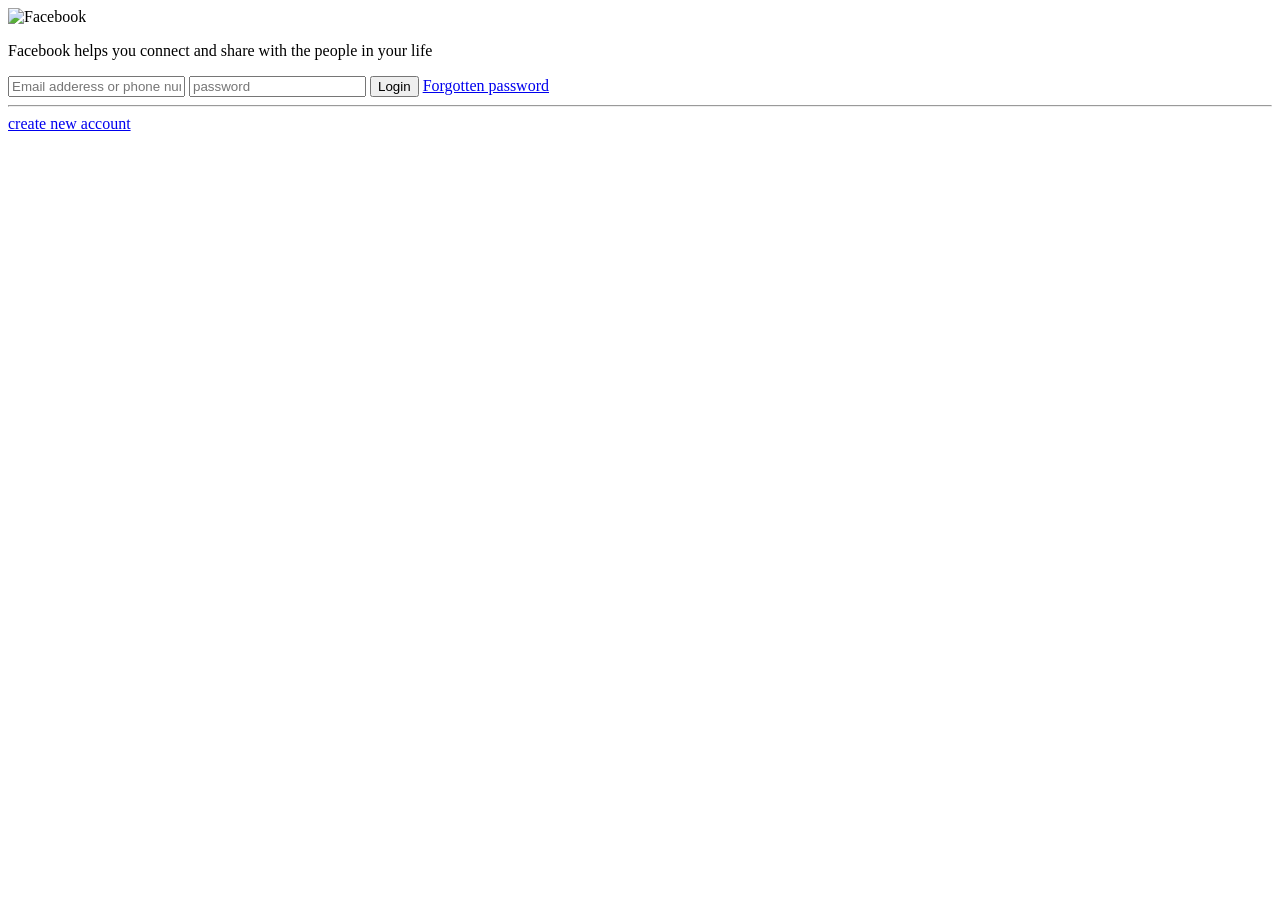
==== index.html @ 4a3a6fe3 "'prepare for hosting" ====
<!DOCTYPE html>
<html lang="en">
<head>
    <meta charset="UTF-8">
    <meta http-equiv="X-UA-Compatible" content="IE=edge">
    <meta name="viewport" content="width=device-width, initial-scale=1.0">
    <title>facebook login</title>
    <link rel="stylesheet" href="C:\Users\navin\Documents\web development\style.css" type="text/css">
</head>
<body>
  <div class="box">
      <div class="title-box">
          <img src="https://logos-world.net/wp-content/uploads/2020/04/Facebook-Logo.png" alt="Facebook">
          <p>Facebook helps you connect and share with the people in your life</p>
      </div>
      <div class="form-box">
          <form action="#">
              <input type="text" placeholder="Email adderess or phone number">
              <input type="password" placeholder="password">
              <button type="submit">Login</button>
              <a href="#">Forgotten password</a>
          </form>
          <hr>
          <div class="creat-btn">
              <a href="#">create new account</a>
          </div>
      </div>
  </div>  
</body>
</html>
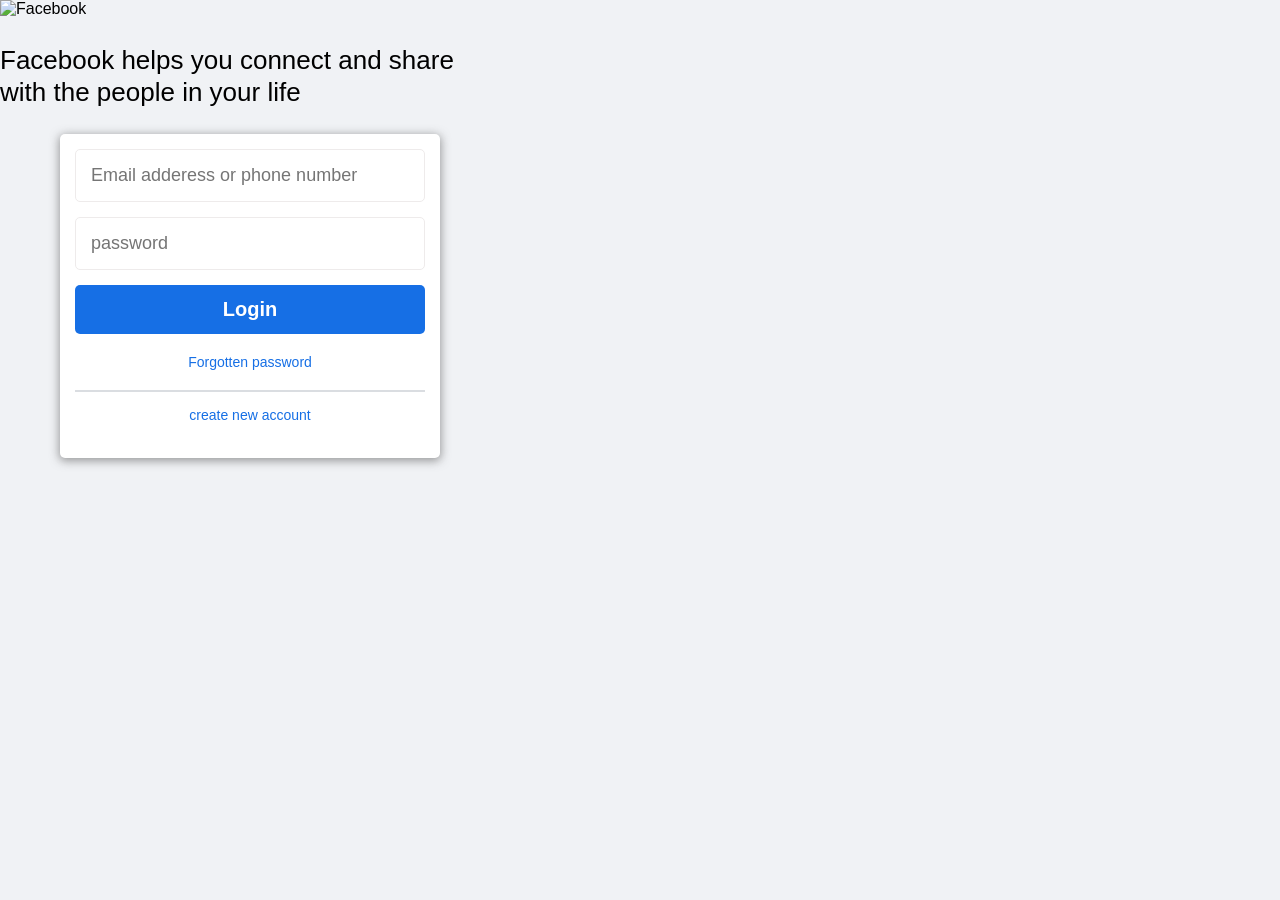
==== commit 2c331f98: "update index file" ====
--- a/index.html
+++ b/index.html
@@ -7,6 +7,99 @@
     <title>facebook login</title>
     <link rel="stylesheet" href="C:\Users\navin\Documents\web development\style.css" type="text/css">
 </head>
+<style>body{
+    padding: 0;
+    margin:0;
+    background:#f0f2f5;
+    font-family:Arial, sans-serif;
+}
+.box{
+    display:felx;
+    justify-content:center;
+    align-items:center;
+    width:100%;
+    height:100vh;
+}
+.title-box{
+    width:500px;
+}
+.title-box img{
+    width:235px;
+    margin-bottom:-10px;
+}
+.title-box p{
+    color:#000;
+    font-size:26px;
+    font-weight:normal;
+    line-height: 32px;
+}
+.form-box{
+    width:350px;
+    padding:15px;
+    text-align:center;
+    border-radius:5px;
+    background:#fff;
+    margin-left:60px;
+    box-shadow:0px 2px 10px 1px rgba(71, 71, 71, 0.52);
+}
+.form-box input{
+    width:100%;
+    margin-bottom:15px;
+    padding:15px;
+    font-size:18px;
+    box-sizing:border-box;
+    border:1px solid #eeebeb;
+    border-radius:5px;
+    outline:none;
+}
+.form-box input:focus{
+    box-shadow:0px 0px 1px 1px rgb(22, 111, 229);
+}
+.form-box button{
+    width:100%;
+    margin-bottom:15px;
+    color:#fff;
+    font-size:20px;
+    font-weight:600;
+    border-radius:5px;
+    border:none;
+    padding:13px 0;
+    cursor:pointer;
+    background:#166fe5;
+}
+.form-box button:hover{
+    background:#1877f2;
+}
+.form-box a{
+    color:#166fe5;
+    font-size:14px;
+    text-decoration:none;
+    margin-top:5px;
+    margin-bottom:20px;
+    display:block;
+}
+.form-box a:hover{
+    text-decoration:underline;
+}
+.form-box hr{
+    border:1px solid #dadde1;
+    margin-bottom:15px;
+}
+.form-box .create-btn a{
+    color:#fff;
+    font-size:16px;
+    text-decoration:none;
+    padding:15px 20px;
+    border-radius:5px;
+    background:#36a420;
+    font-weight:600;
+    display:inline-block;
+    margin-bottom:5px;
+}
+.form-box .create-btn a:hover{
+    background:#42b72a;
+}
+</style>
 <body>
   <div class="box">
       <div class="title-box">
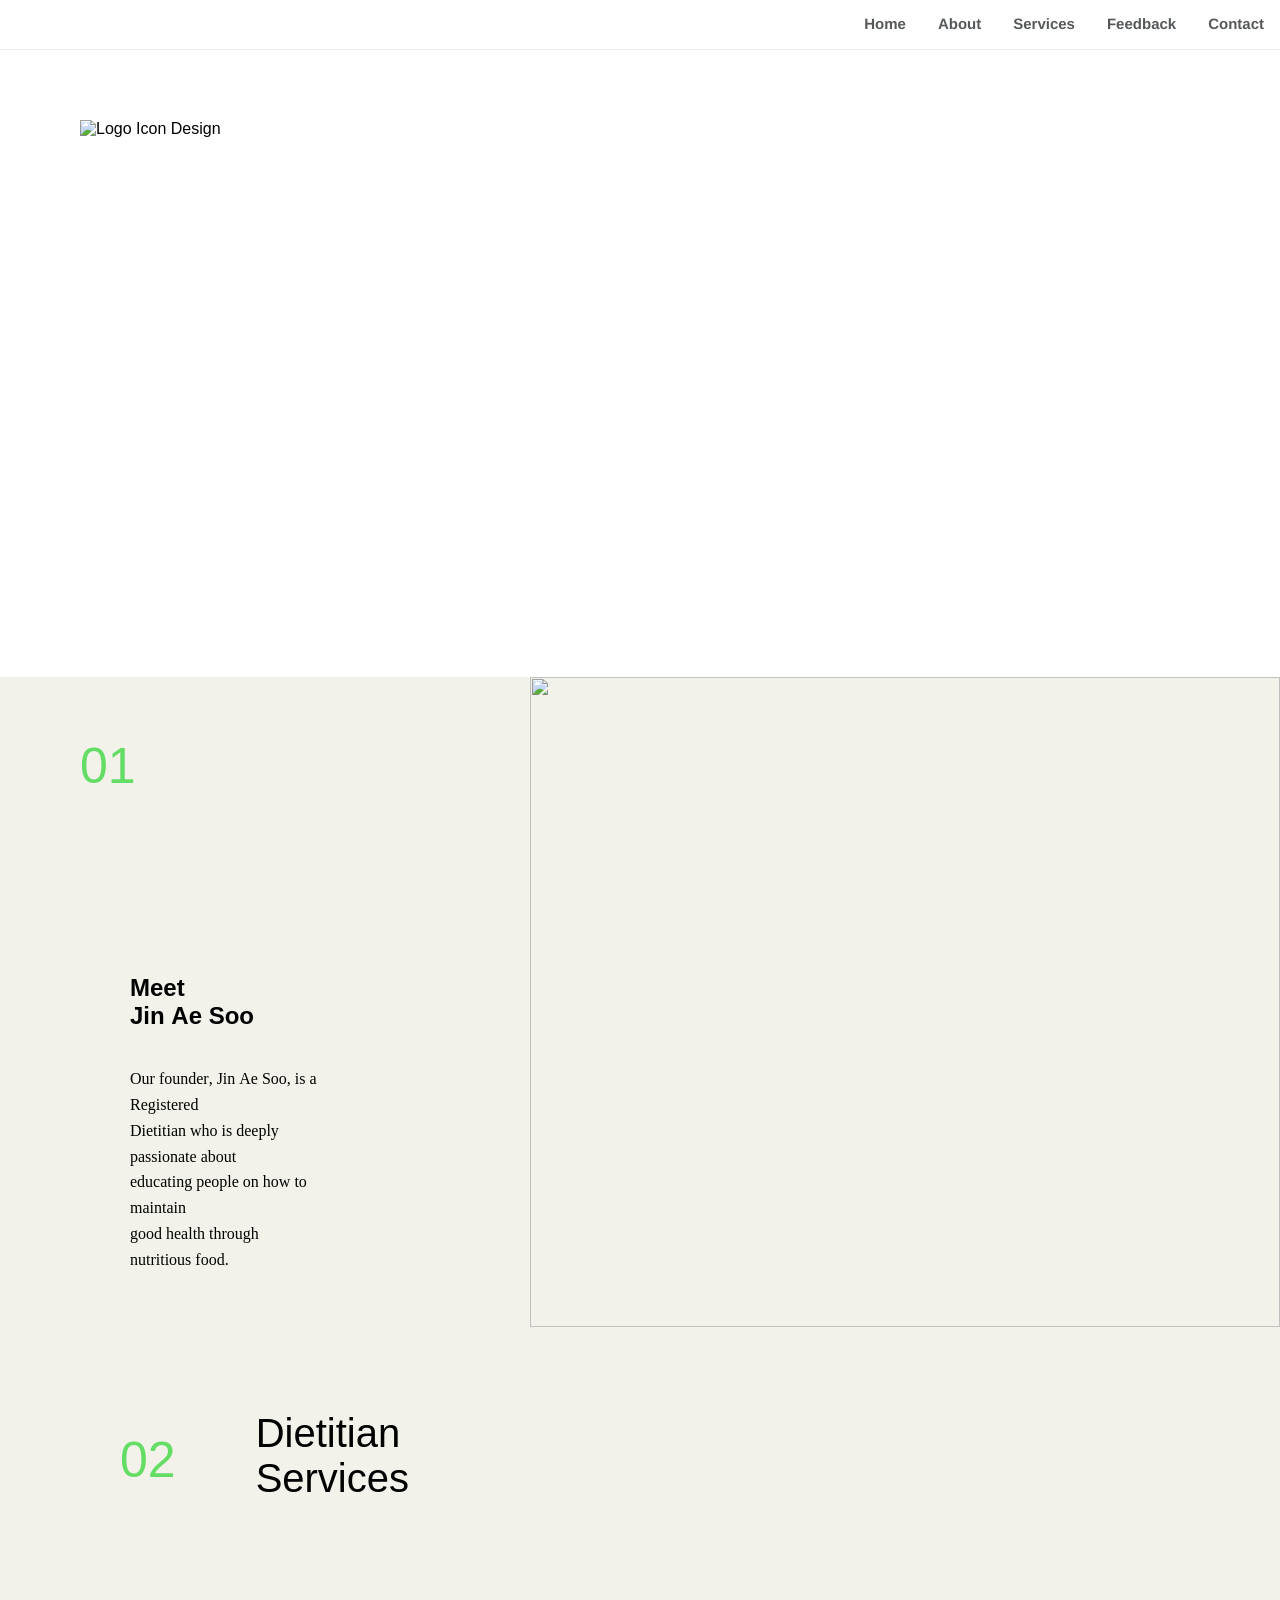
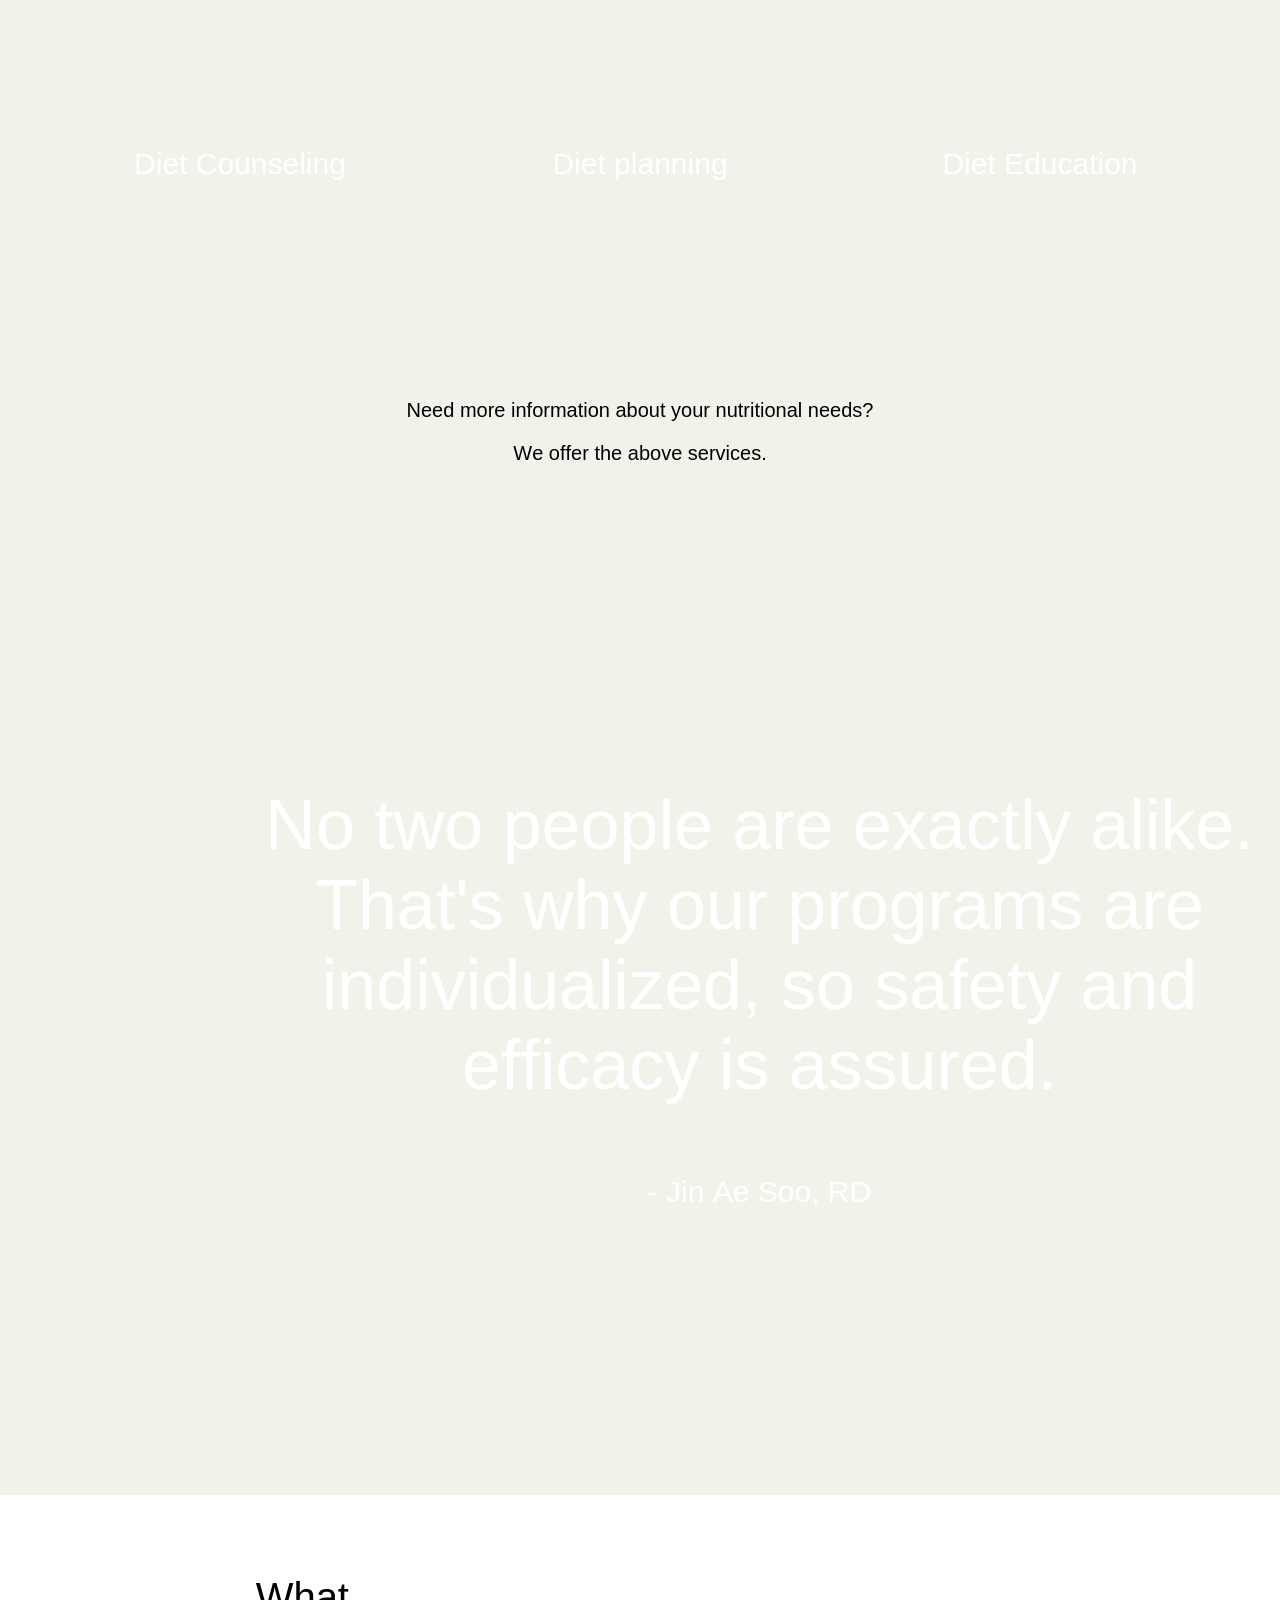
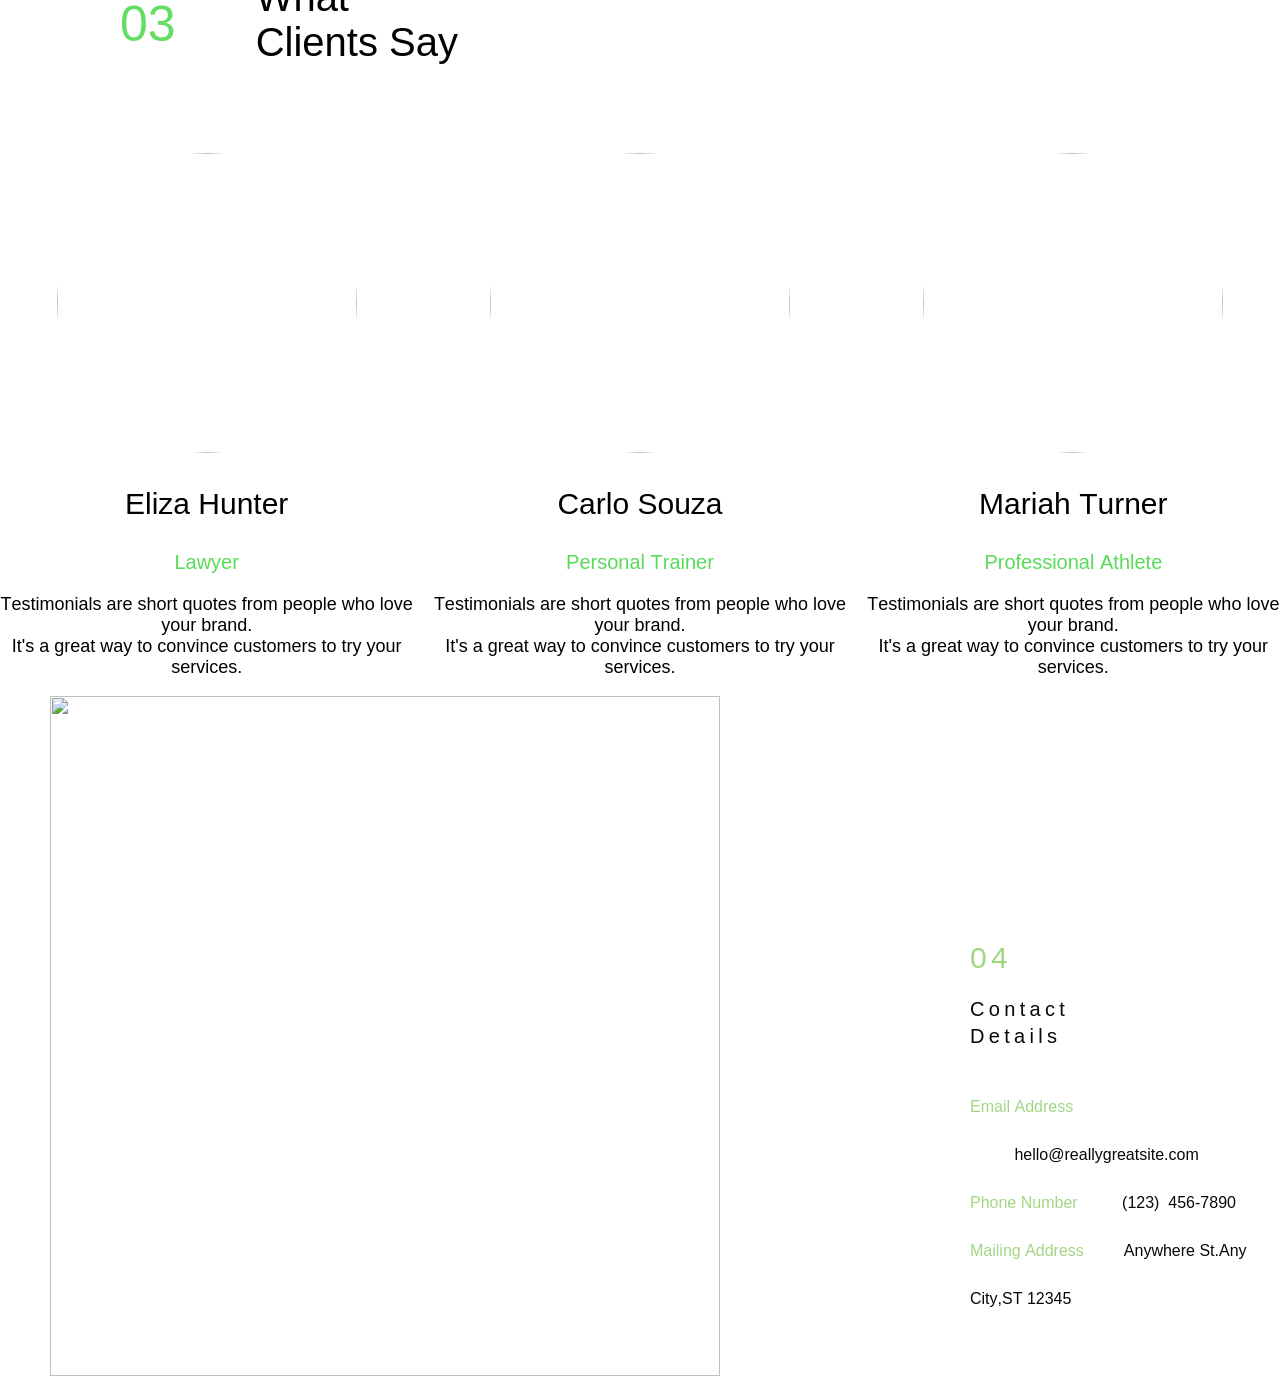
==== commit edaf406a: "first commit" ====
--- a/index.html
+++ b/index.html
@@ -1,123 +1,227 @@
 <!DOCTYPE html>
 <html lang="en">
-<head>
-    <meta charset="UTF-8">
-    <meta http-equiv="X-UA-Compatible" content="IE=edge">
-    <meta name="viewport" content="width=device-width, initial-scale=1.0">
-    <title>facebook login</title>
-    <link rel="stylesheet" href="C:\Users\navin\Documents\web development\style.css" type="text/css">
-</head>
-<style>body{
-    padding: 0;
-    margin:0;
-    background:#f0f2f5;
-    font-family:Arial, sans-serif;
-}
-.box{
-    display:felx;
-    justify-content:center;
-    align-items:center;
-    width:100%;
-    height:100vh;
-}
-.title-box{
-    width:500px;
-}
-.title-box img{
-    width:235px;
-    margin-bottom:-10px;
-}
-.title-box p{
-    color:#000;
-    font-size:26px;
-    font-weight:normal;
-    line-height: 32px;
-}
-.form-box{
-    width:350px;
-    padding:15px;
-    text-align:center;
-    border-radius:5px;
-    background:#fff;
-    margin-left:60px;
-    box-shadow:0px 2px 10px 1px rgba(71, 71, 71, 0.52);
-}
-.form-box input{
-    width:100%;
-    margin-bottom:15px;
-    padding:15px;
-    font-size:18px;
-    box-sizing:border-box;
-    border:1px solid #eeebeb;
-    border-radius:5px;
-    outline:none;
-}
-.form-box input:focus{
-    box-shadow:0px 0px 1px 1px rgb(22, 111, 229);
-}
-.form-box button{
-    width:100%;
-    margin-bottom:15px;
-    color:#fff;
-    font-size:20px;
-    font-weight:600;
-    border-radius:5px;
-    border:none;
-    padding:13px 0;
-    cursor:pointer;
-    background:#166fe5;
-}
-.form-box button:hover{
-    background:#1877f2;
-}
-.form-box a{
-    color:#166fe5;
-    font-size:14px;
-    text-decoration:none;
-    margin-top:5px;
-    margin-bottom:20px;
-    display:block;
-}
-.form-box a:hover{
-    text-decoration:underline;
-}
-.form-box hr{
-    border:1px solid #dadde1;
-    margin-bottom:15px;
-}
-.form-box .create-btn a{
-    color:#fff;
-    font-size:16px;
-    text-decoration:none;
-    padding:15px 20px;
-    border-radius:5px;
-    background:#36a420;
-    font-weight:600;
-    display:inline-block;
-    margin-bottom:5px;
-}
-.form-box .create-btn a:hover{
-    background:#42b72a;
-}
-</style>
-<body>
-  <div class="box">
-      <div class="title-box">
-          <img src="https://logos-world.net/wp-content/uploads/2020/04/Facebook-Logo.png" alt="Facebook">
-          <p>Facebook helps you connect and share with the people in your life</p>
-      </div>
-      <div class="form-box">
-          <form action="#">
-              <input type="text" placeholder="Email adderess or phone number">
-              <input type="password" placeholder="password">
-              <button type="submit">Login</button>
-              <a href="#">Forgotten password</a>
-          </form>
-          <hr>
-          <div class="creat-btn">
-              <a href="#">create new account</a>
-          </div>
-      </div>
-  </div>  
-</body>
-</html>+  <head>
+    <meta charset="UTF-8" />
+    <meta http-equiv="X-UA-Compatible" content="IE=edge" />
+    <meta name="viewport" content="width=device-width, initial-scale=1.0" />
+    <title>Document</title>
+    <link rel="stylesheet" href="day4.css" />
+  </head>
+
+  <body>
+    <nav
+      style="
+        background-color: #ffffff;
+        z-index: 1;
+        top: 0px;
+        display: flex;
+        font-family: -apple-system, BlinkMacSystemFont, sans-serif;
+        justify-content: flex-end;
+        position: sticky;
+        align-items: center;
+        text-overflow: ellipsis;
+        box-sizing: border-box;
+        border-bottom: 1px solid rgba(0, 0, 0, 0.07);
+        height: 50px;
+      "
+    >
+      <ul class="nav-bar">
+        <li class="nav-items"><a class="nav-link" href="#home">Home</a></li>
+        <li class="nav-items"><a class="nav-link" href="#about">About</a></li>
+        <li class="nav-items">
+          <a class="nav-link" href="#services">Services</a>
+        </li>
+        <li class="nav-items">
+          <a class="nav-link" href="#feedback">Feedback</a>
+        </li>
+        <li class="nav-items">
+          <a class="nav-link" href="#contact">Contact</a>
+        </li>
+      </ul>
+    </nav>
+    <section class="home">
+      <div class="logo-text">
+        <div>
+          <img
+            src="https://codefirst-1.my.canva.site/cream-and-green-simple-light-health-wellness-service-website/images/601dd55c33401a1949f84920d28c5d3d.svg"
+            id="shape"
+            alt="Logo Icon Design"
+          />
+        </div>
+        <div>
+          <h2 style="color: #ffffff; font-family: sans-serif">
+            Soo &amp;<br />
+            Associates
+          </h2>
+        </div>
+      </div>
+      <div class="home-text">
+        <h1 class="home-h1">Wolloughdale's</h1>
+        <h1 class="home-h1">Most Trusted</h1>
+        <h1 class="home-h1">Dietary Consultancy</h1>
+      </div>
+      <div class="see-more">
+        <span class="see-more-text">SEE MORE</span>
+      </div>
+    </section>
+    <section id="about">
+      <div class="about">
+        <div class="adout-text-box">
+          <div class="green">01</div>
+          <div class="about-text-1">
+            <h1>Meet<br />Jin Ae Soo</h1>
+          </div>
+          <div class="about-text-2">
+            <p
+              style="
+                text-transform: none;
+                color: #000000;
+                letter-spacing: 0em;
+                font-family: YAEnl838gX0-0;
+                line-height: 1.61em;
+              "
+            >
+              <span style="color: #000000"
+                >Our founder, Jin Ae Soo, is a Registered<br />
+                Dietitian who is deeply passionate about<br />
+                educating people on how to maintain <br />good health through
+                nutritious food.</span
+              ><br />
+            </p>
+          </div>
+        </div>
+        <div>
+          <img
+            src="https://codefirst-1.my.canva.site/cream-and-green-simple-light-health-wellness-service-website/images/4df66423f8cee2d548b1c0d9d3f3c5ea.jpg"
+            alt=""
+            class="image"
+          />
+        </div>
+      </div>
+    </section>
+    <section id="services">
+      <div class="service">
+        <div class="service-text">
+          <div class="green">02</div>
+          <div>
+            <p class="service-text-h1">
+              Dietitian<br />
+              Services
+            </p>
+          </div>
+        </div>
+        <div class="image-block-1">
+          <div class="image-text-1">
+            <p class="test-1">Diet Counseling</p>
+          </div>
+          <div class="image-text-2">
+            <p class="test-1">Diet planning</p>
+          </div>
+          <div class="image-text-3">
+            <p class="test-1">Diet Education</p>
+          </div>
+        </div>
+        <div class="services-text">
+          <p>Need more information about your nutritional needs?</p>
+          <p>We offer the above services.</p>
+        </div>
+        <div class="image-block-2">
+          <p class="text text-1">
+            No two people are exactly alike.<br />
+            That's why our programs are<br />
+            individualized, so safety and<br />
+            efficacy is assured.
+          </p>
+          <p class="text text-2">- Jin Ae Soo, RD</p>
+        </div>
+      </div>
+    </section>
+    <section id="feedback">
+      <div class="feedback">
+        <div class="service-text">
+          <div class="green">03</div>
+          <div>
+            <p class="service-text-h1">
+              What<br />
+              Clients Say
+            </p>
+          </div>
+        </div>
+        <div class="image-text-block">
+          <div class="img-t-div">
+            <div>
+            <img
+              src="https://codefirst-1.my.canva.site/cream-and-green-simple-light-health-wellness-service-website/images/cd8ae6cf60454cf16b9429d08dd581c7.jpg"
+              alt=""
+              class="feedback-image"
+            />
+          </div>
+            <div class="word">
+              <p class="name">Eliza Hunter</p>
+              <p class="p-name">Lawyer</p>
+              <p class="d-name">
+                Testimonials are short quotes from people who love your brand.<br/>
+                It's a great way to convince customers to try your services.
+              </p>
+            </div>
+          </div>
+          <div class="img-t-div">
+            <div>
+            <img
+              src="https://codefirst-1.my.canva.site/cream-and-green-simple-light-health-wellness-service-website/images/653b216aeb2f91365daf37e48c8d4bd0.jpg"
+              alt=""
+              class="feedback-image"
+            />
+          </div>
+            <div class="word">
+              <p class="name">Carlo Souza</p>
+              <p class="p-name">Personal Trainer</p>
+              <p class="d-name">
+                Testimonials are short quotes from people who love your brand.<br/>
+                It's a great way to convince customers to try your services.
+              </p>
+            </div>
+          </div>
+          <div class="img-t-div">
+            <div>
+            <img
+              src="https://codefirst-1.my.canva.site/cream-and-green-simple-light-health-wellness-service-website/images/f03c510a28e756595d43079a8a642489.jpg"
+              alt=""
+              class="feedback-image"
+            />
+          </div>
+            <div class="word">
+              <p class="name">Mariah Turner</p>
+              <p class="p-name">Professional Athlete</p>
+              <p class="d-name">
+                Testimonials are short quotes from people who love your brand.<br/>
+                It's a great way to convince customers to try your services.
+              </p>
+            </div>
+          </div>
+        </div>
+      </div>
+    </section>
+    <section id="contact">
+      <div class="contact">
+        <div><img src="https://codefirst-1.my.canva.site/cream-and-green-simple-light-health-wellness-service-website/images/318b4b0172a93efdf4c0c1624e26f536.jpg" class="lastimg" alt="" srcset=""></div>
+        <div class="contact-deco">
+          <div><span class="line">04</span></div><br>
+          <div><span class="contact-text" class="num1">Contact</span></div>
+          <div><span class="contact-text" class="num1">Details</span></div>
+    
+    
+          <div class="address">
+            <div>Email Address &nbsp;&nbsp;&nbsp;&nbsp;&nbsp;&nbsp;&nbsp;&nbsp;&nbsp;&nbsp;<span
+                id="hello">hello@reallygreatsite.com</span></div>
+            <div>Phone Number &nbsp;&nbsp;&nbsp;&nbsp;&nbsp;&nbsp;&nbsp;&nbsp; <span
+                id="phn">(123)&nbsp;&nbsp;456-7890</span></div>
+            <div>Mailing Address &nbsp;&nbsp;&nbsp;&nbsp;&nbsp;&nbsp;&nbsp;&nbsp;<span id="add">Anywhere St.Any City,ST
+                12345</spAN></div>
+          </div>
+        </div>
+      </div>
+    </section>
+    <footer></footer>
+  </body>
+</html>
--- a/day4.css
+++ b/day4.css
@@ -0,0 +1,337 @@
+body {
+  /* background-image: url(https://images.squarespace-cdn.com/content/v1/5bab7391d74562f09fa14a74/1596100237568-ML4RZQ2KOQTY9IP89AKD/cooking+at+home+Lifestyle+dietitian%2C+sport+dietician%2C+nutritionists+Michelle+Theodosi%2C+Erika+Hung+and+Sarah+Lombardi+provide+private%2C+personalised+nutrition+consultation%2C+workshop%2C+presentation.+Based+in+Sydney%3A+Sylvania%2C+Sutherland%2C+Balmain%2C+Birkenhead%2C+Drummoyne%2C+Gordon%2C+Glebe%2C+Carlingford%2C+Epping%2C+Chatswood%2C+Randwick%2C+Lane+Cove+and+Rozelle+%28Inner+West%2C+North+Sydney%2C+Eastern+suburbs%29.+Assist+in+weight+loss%2C+diabetes%2C+diabetes%2C+PCOS%2C+woman+health%2C+high+cholesterol%2C+eating+disorder%2C+emotional%2C+binge+eating%2C+gut+health+using+psychology+of+eating%2C+mindset+and+motivation+to+make+sustainable+behaviour+and+diet+change+to+improve+health+and+wellness.?format=1500w); */
+  display: block;
+  object-fit: cover;
+  width: 100%;
+  height: 100%;
+  margin: 0;
+  padding: 0;
+  font-synthesis: none;
+  font-kerning: none;
+  font-variant-ligatures: none;
+  font-feature-settings: "kern" 0, "calt" 0, "liga" 0, "clig" 0, "dlig" 0,
+    "hlig" 0;
+  font-family: DIN Round OT, sans-serif;
+  -webkit-font-smoothing: subpixel-antialiased;
+}
+
+div {
+    display: block;
+}
+
+.more {
+  padding-top: 300px;
+}
+#shape {
+  position: relative;
+  height: 52px;
+  width: 52px;
+  padding-right: 30px;
+  padding-left: 30px;
+  padding-top: 20px;
+  bottom: 600;
+}
+
+.nav-bar {
+  display: flex;
+}
+
+.nav-items {
+  color: hsla(210, 26%, 7%, 0.7);
+  list-style-type: none;
+  white-space: nowrap;
+  display: flex;
+  align-items: center;
+  max-width: 148px;
+}
+
+ul {
+  margin: 0;
+  padding: 0;
+  text-rendering: geometricprecision;
+  white-space: normal;
+  list-style-type: disc;
+  margin-block-start: 1em;
+  margin-block-end: 1em;
+  margin-inline-start: 0px;
+  margin-inline-end: 0px;
+  padding-inline-start: 40px;
+}
+
+li {
+  text-align: unset;
+}
+
+a {
+  padding: 10px 16px;
+  text-decoration-line: none;
+  overflow: hidden;
+  color: hsla(210, 26%, 7%, 0.7);
+  white-space: nowrap;
+  font-weight: 700;
+  display: inline-block;
+  font-size: 15px;
+  font-family: -apple-system, BlinkMacSystemFont, sans-serif;
+  text-overflow: ellipsis;
+  margin-right: auto;
+}
+
+.nav-link {
+  cursor: pointer;
+}
+
+.logo-text{
+    display: flex;
+    padding: 50px; 
+}
+
+.home-h1{
+    color:#ffffff;
+    font-family: sans-serif;
+    text-align:center;
+    font-size: 40px;
+}
+
+.home-text{
+    padding-bottom: 100px;
+}
+
+.see-more-text{
+    color:#ffffff;
+    font-family: sans-serif;
+    padding: 10px 40px;
+    border: 3px solid #ffffff;
+    font-size: 20px;
+}
+
+.see-more{
+    text-align: center;
+    padding-bottom: 40px;
+}
+
+.green{
+    color: rgb(99, 221, 99);
+    font-size: 50px;
+    padding: 60px 80px;
+}
+
+.about-text-1{
+    color: #000;
+    padding: 100px 130px 0px 130px;
+}
+
+.about-text-2{
+    color: #000;
+    padding: 0px 130px 0px 130px;
+}
+
+.home{
+    background-image: url(https://images.squarespace-cdn.com/content/v1/5bab7391d74562f09fa14a74/1596100237568-ML4RZQ2KOQTY9IP89AKD/cooking+at+home+Lifestyle+dietitian%2C+sport+dietician%2C+nutritionists+Michelle+Theodosi%2C+Erika+Hung+and+Sarah+Lombardi+provide+private%2C+personalised+nutrition+consultation%2C+workshop%2C+presentation.+Based+in+Sydney%3A+Sylvania%2C+Sutherland%2C+Balmain%2C+Birkenhead%2C+Drummoyne%2C+Gordon%2C+Glebe%2C+Carlingford%2C+Epping%2C+Chatswood%2C+Randwick%2C+Lane+Cove+and+Rozelle+%28Inner+West%2C+North+Sydney%2C+Eastern+suburbs%29.+Assist+in+weight+loss%2C+diabetes%2C+diabetes%2C+PCOS%2C+woman+health%2C+high+cholesterol%2C+eating+disorder%2C+emotional%2C+binge+eating%2C+gut+health+using+psychology+of+eating%2C+mindset+and+motivation+to+make+sustainable+behaviour+and+diet+change+to+improve+health+and+wellness.?format=1500w);
+    background-size: 100%;
+}
+
+.about{
+    background-color: rgb(242, 242, 234);
+    display: flex;
+}
+
+.image{
+    width: 750px;
+    height: 650px;
+    padding: 0 0px 0 80px;
+    /* display: block;
+    margin-left: auto;
+    margin-right: auto; */
+}
+
+.adout-text-box{
+    display: flex;
+    flex-direction: column;
+}
+.service{
+    background-color: rgb(242, 242, 234);
+}
+
+.service-text{
+    display: flex;
+}
+
+.image-block-1{
+    display: flex;
+    align-items: center;
+    justify-content: center;
+    /* justify-content: space-around; */
+    /* align-items: center; */
+    gap: 50px;
+}
+
+.image-text-1{
+    width: 350px;
+    height: 350px;
+    display: flex;
+    justify-content: center;
+    align-items: center;
+    background-size: 1800px 1200px;
+    background-image: url('https://codefirst-1.my.canva.site/cream-and-green-simple-light-health-wellness-service-website/images/77ecd2a9fe9f39382e0ab7e2ab5c3399.jpg');
+}
+
+.image-text-2{
+    width: 350px;
+    height: 350px;
+    display: flex;
+    justify-content: center;
+    align-items: center;
+    background-size: 1800px 1200px;
+    background-image: url('https://codefirst-1.my.canva.site/cream-and-green-simple-light-health-wellness-service-website/images/07a22f42c48c94283ea3f999bbb905c7.jpg');
+}
+
+.image-text-3{
+    width: 350px;
+    height: 350px;
+    display: flex;
+    justify-content: center;
+    align-items: center;
+    background-size: 1800px 1200px;
+    background-image: url('https://codefirst-1.my.canva.site/cream-and-green-simple-light-health-wellness-service-website/images/a10bf9e6a654cefdbcc366658f89dd0c.jpg');
+}
+
+.test-1{
+    color: #ffffff;
+    text-align: center;
+    font-size: 30px;
+}
+
+.service-text-h1{
+    font-size: 40px;
+    
+}
+
+.service-text{
+    padding: 40px;
+}
+
+.services-text{
+    text-align: center;
+    padding: 40px;
+    font-size: 20px;
+}
+
+.image-block-2{
+    background-image: url('https://codefirst-1.my.canva.site/cream-and-green-simple-light-health-wellness-service-website/images/9fec861e35c5912f2966fee1adc8d40d.jpg');
+    background-size: 100%;
+    width: 1519px;
+    height: 900px;
+}
+
+.text{
+    color: #ffffff;
+    text-align: center;
+}
+
+.text-1{
+    font-size: 70px;
+    padding-top: 190px;
+}
+
+.text-2{
+    font-size: 30px;
+    padding-bottom: 90px;
+}
+
+.image-text-block{
+    display: flex;
+    justify-content: space-between;
+    gap: 20px;
+    align-items: center;
+}
+
+.feedback-image{
+    border-radius: 50%;
+    width: 300px;
+    height: 300px;
+}
+
+.img-t-div{
+    display: flex;
+    justify-content: center;
+    align-items: center;
+    flex-direction: column;
+}
+
+.word{
+    text-align: center;
+    word-wrap: break-word;
+}
+
+.name{
+    font-size: 30px;
+}
+
+.p-name{
+    color: rgb(89, 218, 89);
+    font-size: 20px;
+}
+
+.d-name{
+    font-size: 18px;
+}
+
+.lastimg{
+    z-index: 1;
+    position: relative;
+    display:block;
+    object-fit:cover;
+    width: 670px;
+    height:680px;
+    top:0px;
+    left:0px
+}
+
+.line{
+   
+    color:#a1d683;
+    padding-left: 250px;
+    line-height: 1.5rem;
+}
+
+.contact-text{
+   
+    color:#080808;
+    font-family:sans-serif;
+    font-size: 20px;
+    padding-left: 250px;
+}
+.contact{
+    display: flex;
+    margin-left: 50px;
+}
+.contact-deco{
+    font-family: 'Trebuchet MS', 'Lucida Sans Unicode', 'Lucida Grande', 'Lucida Sans', Arial, sans-serif;
+    font-style: normal;
+    font-size:30px;
+    padding-top: 250px;
+    letter-spacing: 0.27rem;
+    line-height: 1.5rem;
+}
+.address{
+   display: flex;
+   padding-left: 250px;
+   color:#a1d683;
+   flex-wrap: wrap;
+    align-content: stretch;
+    letter-spacing: -0;
+    font-size: medium;
+    padding-top: 35px;
+    line-height: 3rem;
+}
+#hello{
+    color: #080808;
+}
+#add{
+    color: #080808;
+}
+#phn{
+    color: #080808;
+}
+
+
